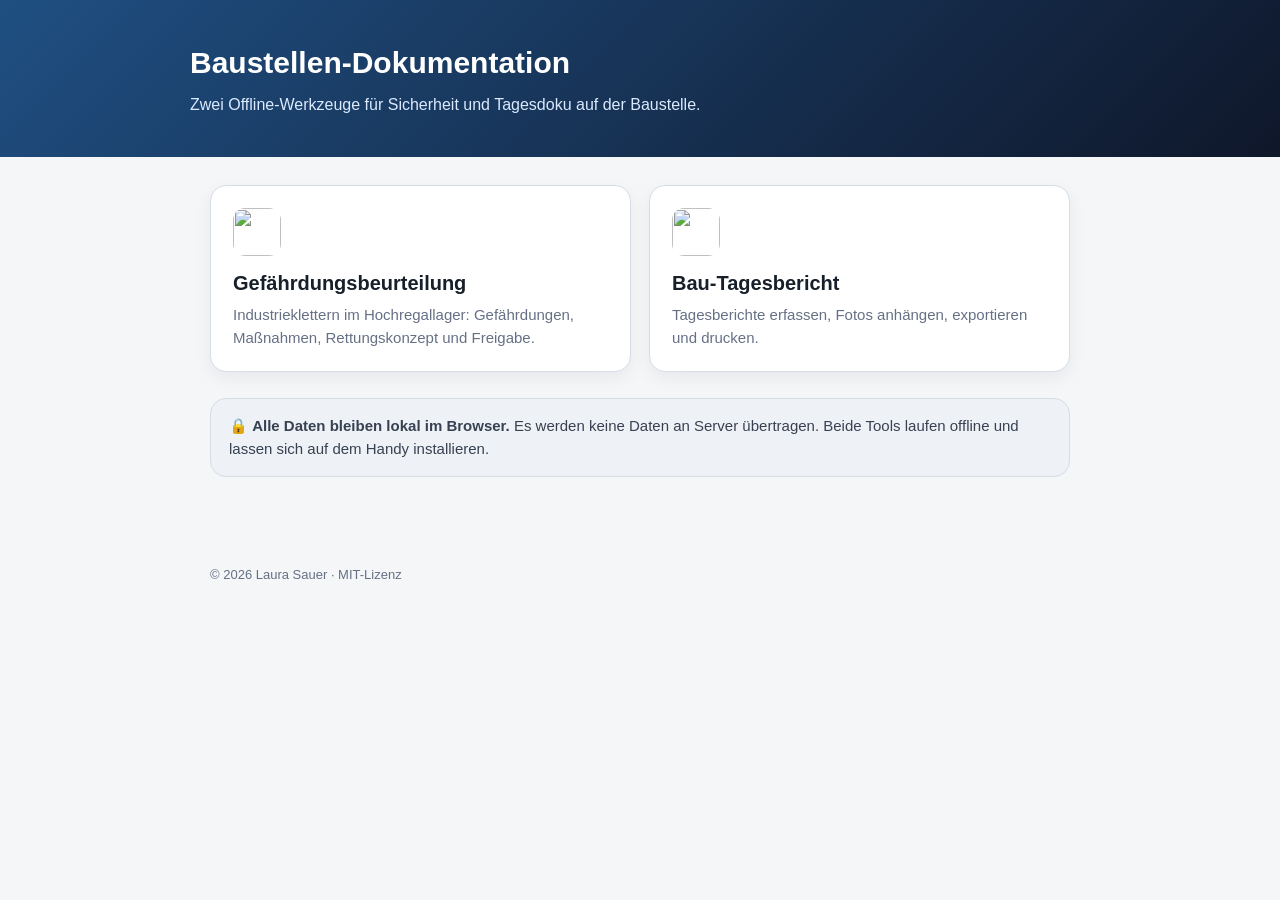
==== index.html @ 74209b39 "Struktur aufraeumen & Projektdoku - Ordner in Soll-Struktur (gefaehrdungsbeurteilung/, tagesbericht/" ====
<!doctype html>
<html lang="de">
<head>
  <meta charset="utf-8" />
  <meta name="viewport" content="width=device-width, initial-scale=1" />
  <title>Baustellen-Dokumentation</title>
  <meta name="description" content="Offline-Tools für die Baustelle: Gefährdungsbeurteilung und Bau-Tagesbericht. Alle Daten bleiben lokal im Browser." />
  <link rel="manifest" href="manifest.webmanifest" />
  <meta name="theme-color" content="#1f4f82" />
  <link rel="icon" href="icons/icon.svg" type="image/svg+xml" />
  <link rel="apple-touch-icon" href="icons/icon.svg" />
  <style>
    :root{
      --bg:#f4f6f8; --card:#fff; --text:#17202a; --muted:#667085; --line:#d7dde5;
      --primary:#1f4f82; --accent:#1f6feb; --radius:16px;
    }
    *{box-sizing:border-box}
    body{margin:0;font-family:Arial,Helvetica,sans-serif;background:var(--bg);color:var(--text);line-height:1.5}
    header{background:linear-gradient(135deg,var(--primary),#0f172a);color:#fff;padding:40px 20px}
    .wrap{max-width:900px;margin:0 auto}
    header h1{margin:0 0 8px;font-size:30px}
    header p{margin:0;color:#dbeafe}
    main{max-width:900px;margin:28px auto;padding:0 20px 60px}
    .tools{display:grid;grid-template-columns:repeat(2,1fr);gap:18px}
    .tool{display:block;background:var(--card);border:1px solid var(--line);border-radius:var(--radius);
      box-shadow:0 6px 18px rgba(15,23,42,.06);padding:22px;text-decoration:none;color:inherit;transition:transform .12s,box-shadow .12s}
    .tool:hover{transform:translateY(-2px);box-shadow:0 10px 26px rgba(15,23,42,.12)}
    .tool .badge{display:inline-block;width:48px;height:48px;border-radius:12px;margin-bottom:12px}
    .tool h2{margin:0 0 6px;font-size:20px}
    .tool p{margin:0;color:var(--muted);font-size:15px}
    .note{margin-top:26px;background:#eef2f7;border:1px solid var(--line);border-radius:var(--radius);padding:16px 18px;color:#374151;font-size:15px}
    footer{max-width:900px;margin:0 auto;padding:0 20px 40px;color:var(--muted);font-size:13px}
    @media(max-width:680px){.tools{grid-template-columns:1fr}}
  </style>
</head>
<body>
  <header>
    <div class="wrap">
      <h1>Baustellen-Dokumentation</h1>
      <p>Zwei Offline-Werkzeuge für Sicherheit und Tagesdoku auf der Baustelle.</p>
    </div>
  </header>

  <main>
    <div class="tools">
      <a class="tool" href="gefaehrdungsbeurteilung/">
        <img class="badge" src="gefaehrdungsbeurteilung/icons/icon.svg" alt="" />
        <h2>Gefährdungsbeurteilung</h2>
        <p>Industrieklettern im Hochregallager: Gefährdungen, Maßnahmen, Rettungskonzept und Freigabe.</p>
      </a>
      <a class="tool" href="tagesbericht/">
        <img class="badge" src="tagesbericht/icons/icon.svg" alt="" />
        <h2>Bau-Tagesbericht</h2>
        <p>Tagesberichte erfassen, Fotos anhängen, exportieren und drucken.</p>
      </a>
    </div>

    <div class="note">
      🔒 <strong>Alle Daten bleiben lokal im Browser.</strong> Es werden keine Daten an Server
      übertragen. Beide Tools laufen offline und lassen sich auf dem Handy installieren.
    </div>
  </main>

  <footer>© 2026 Laura Sauer · MIT-Lizenz</footer>

  <script>
    // Service Worker registrieren (relativer Pfad → funktioniert auch unter /baustellen-doku/).
    if ('serviceWorker' in navigator) {
      window.addEventListener('load', () => {
        navigator.serviceWorker.register('sw.js').catch(err => console.warn('SW-Registrierung fehlgeschlagen:', err));
      });
    }
  </script>
</body>
</html>
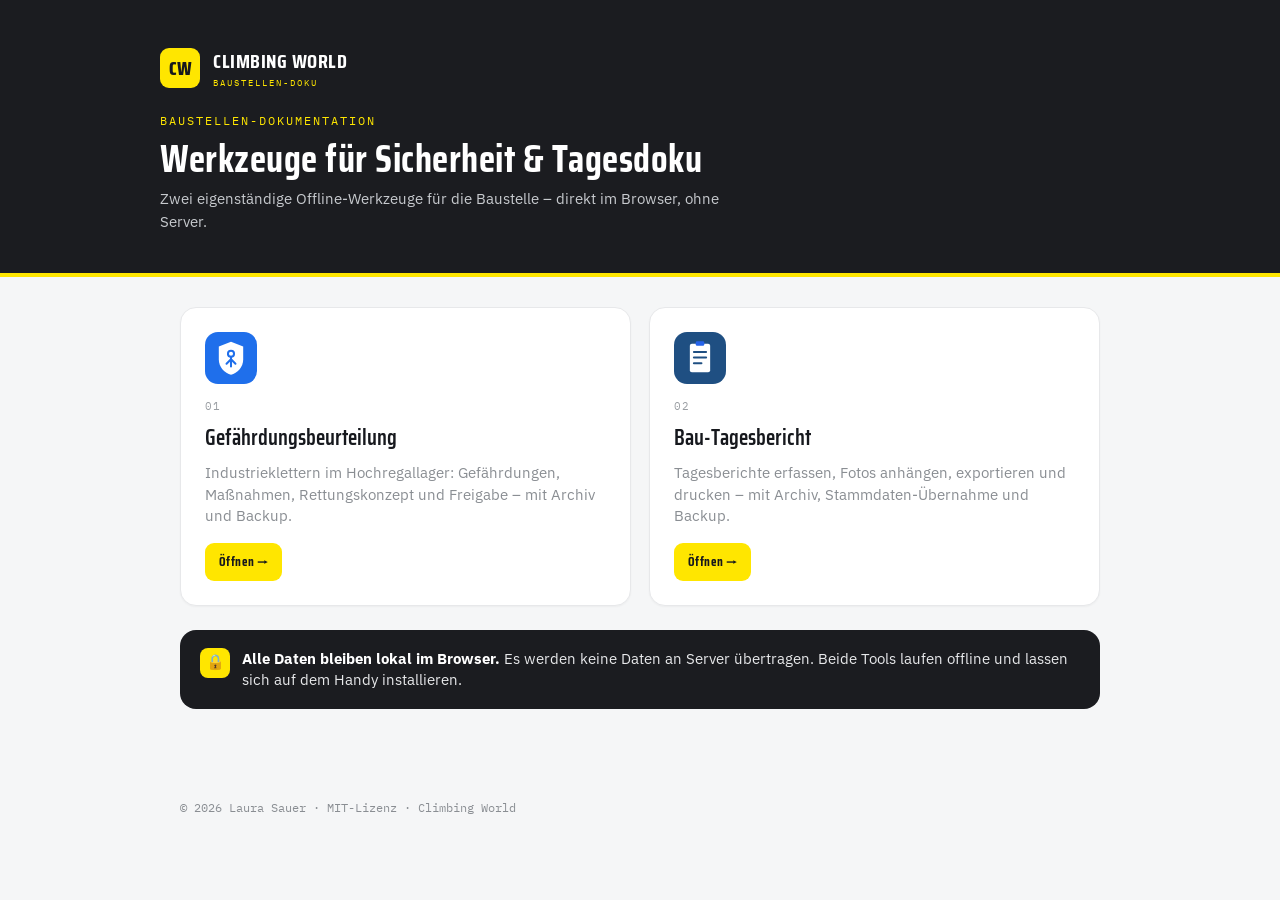
==== commit 046849d3: "Redesign Landingpage im Werkstatt-Stil - Dunkler Header mit gelbem Akzentbalken, CLIMBING-WORLD-Mark" ====
--- a/index.html
+++ b/index.html
@@ -3,41 +3,61 @@
 <head>
   <meta charset="utf-8" />
   <meta name="viewport" content="width=device-width, initial-scale=1" />
-  <title>Baustellen-Dokumentation</title>
+  <title>Climbing World · Baustellen-Dokumentation</title>
   <meta name="description" content="Offline-Tools für die Baustelle: Gefährdungsbeurteilung und Bau-Tagesbericht. Alle Daten bleiben lokal im Browser." />
   <link rel="manifest" href="manifest.webmanifest" />
-  <meta name="theme-color" content="#1f4f82" />
+  <meta name="theme-color" content="#1b1c20" />
   <link rel="icon" href="icons/icon.svg" type="image/svg+xml" />
   <link rel="apple-touch-icon" href="icons/icon.svg" />
+  <link rel="preconnect" href="https://fonts.googleapis.com">
+  <link rel="preconnect" href="https://fonts.gstatic.com" crossorigin>
+  <link href="https://fonts.googleapis.com/css2?family=Saira+Condensed:wght@500;600;700;800&family=IBM+Plex+Sans:wght@400;500;600;700&family=IBM+Plex+Mono:wght@400;500;600&display=swap" rel="stylesheet">
   <style>
     :root{
-      --bg:#f4f6f8; --card:#fff; --text:#17202a; --muted:#667085; --line:#d7dde5;
-      --primary:#1f4f82; --accent:#1f6feb; --radius:16px;
+      --bg:#f5f6f7; --card:#fff; --line:#e7e8ea; --line2:#e0e1e4;
+      --ink:#16181d; --muted:#8a8e93; --muted2:#9a9ea3;
+      --accent:#FFE600; --dark:#1b1c20; --dark2:#26272c;
+      --mono:'IBM Plex Mono',ui-monospace,monospace;
+      --head:'Saira Condensed','Arial Narrow',system-ui,sans-serif;
+      --sans:'IBM Plex Sans',system-ui,-apple-system,'Segoe UI',sans-serif;
     }
     *{box-sizing:border-box}
-    body{margin:0;font-family:Arial,Helvetica,sans-serif;background:var(--bg);color:var(--text);line-height:1.5}
-    header{background:linear-gradient(135deg,var(--primary),#0f172a);color:#fff;padding:40px 20px}
-    .wrap{max-width:900px;margin:0 auto}
-    header h1{margin:0 0 8px;font-size:30px}
-    header p{margin:0;color:#dbeafe}
-    main{max-width:900px;margin:28px auto;padding:0 20px 60px}
+    body{margin:0;font-family:var(--sans);background:var(--bg);color:var(--ink);line-height:1.5;-webkit-font-smoothing:antialiased}
+    header{background:var(--dark);color:#fff;padding:46px 20px 40px;border-bottom:4px solid var(--accent)}
+    .wrap{max-width:960px;margin:0 auto}
+    .brandline{display:flex;align-items:center;gap:13px;margin-bottom:22px}
+    .brandline .badge{width:40px;height:40px;background:var(--accent);border-radius:9px;display:flex;align-items:center;justify-content:center;font-family:var(--head);font-weight:800;font-size:19px;color:var(--ink)}
+    .brandline .bn{font-family:var(--head);font-weight:700;font-size:20px;letter-spacing:.5px}
+    .brandline .bl{font-family:var(--mono);font-size:9px;letter-spacing:2px;color:var(--accent)}
+    .kicker{font-family:var(--mono);font-size:12px;letter-spacing:2px;text-transform:uppercase;color:var(--accent);margin-bottom:10px}
+    header h1{margin:0 0 10px;font-family:var(--head);font-weight:700;font-size:38px;line-height:1.02;letter-spacing:.5px}
+    header p{margin:0;color:#c7cace;max-width:560px;font-size:15px}
+    main{max-width:960px;margin:30px auto;padding:0 20px 60px}
     .tools{display:grid;grid-template-columns:repeat(2,1fr);gap:18px}
-    .tool{display:block;background:var(--card);border:1px solid var(--line);border-radius:var(--radius);
-      box-shadow:0 6px 18px rgba(15,23,42,.06);padding:22px;text-decoration:none;color:inherit;transition:transform .12s,box-shadow .12s}
-    .tool:hover{transform:translateY(-2px);box-shadow:0 10px 26px rgba(15,23,42,.12)}
-    .tool .badge{display:inline-block;width:48px;height:48px;border-radius:12px;margin-bottom:12px}
-    .tool h2{margin:0 0 6px;font-size:20px}
-    .tool p{margin:0;color:var(--muted);font-size:15px}
-    .note{margin-top:26px;background:#eef2f7;border:1px solid var(--line);border-radius:var(--radius);padding:16px 18px;color:#374151;font-size:15px}
-    footer{max-width:900px;margin:0 auto;padding:0 20px 40px;color:var(--muted);font-size:13px}
-    @media(max-width:680px){.tools{grid-template-columns:1fr}}
+    .tool{display:flex;flex-direction:column;background:var(--card);border:1px solid var(--line);border-radius:16px;box-shadow:0 1px 2px rgba(16,18,25,.04);padding:24px;text-decoration:none;color:inherit;transition:transform .12s,box-shadow .12s,border-color .12s}
+    .tool:hover{transform:translateY(-2px);box-shadow:0 16px 34px -22px rgba(15,18,25,.5);border-color:var(--accent)}
+    .tool .badge{width:52px;height:52px;border-radius:13px;margin-bottom:14px;display:block}
+    .tool .no{font-family:var(--mono);font-size:11px;letter-spacing:1px;color:var(--muted2);margin-bottom:6px}
+    .tool h2{margin:0 0 8px;font-family:var(--head);font-weight:600;font-size:22px}
+    .tool p{margin:0 0 16px;color:var(--muted);font-size:14.5px;flex:1}
+    .tool .go{display:inline-flex;align-items:center;gap:8px;align-self:flex-start;background:var(--accent);color:var(--ink);font-family:var(--head);font-weight:700;font-size:13px;letter-spacing:.4px;padding:9px 14px;border-radius:9px}
+    .note{margin-top:24px;background:var(--dark);color:#e7e8ea;border-radius:16px;padding:18px 20px;font-size:14.5px;display:flex;gap:12px;align-items:flex-start}
+    .note .lock{width:30px;height:30px;flex-shrink:0;background:var(--accent);border-radius:8px;display:flex;align-items:center;justify-content:center;font-size:15px}
+    .note strong{color:#fff}
+    footer{max-width:960px;margin:0 auto;padding:0 20px 40px;color:var(--muted);font-family:var(--mono);font-size:12px}
+    @media(max-width:680px){.tools{grid-template-columns:1fr}header h1{font-size:30px}}
   </style>
 </head>
 <body>
   <header>
     <div class="wrap">
-      <h1>Baustellen-Dokumentation</h1>
-      <p>Zwei Offline-Werkzeuge für Sicherheit und Tagesdoku auf der Baustelle.</p>
+      <div class="brandline">
+        <div class="badge">CW</div>
+        <div><div class="bn">CLIMBING WORLD</div><div class="bl">BAUSTELLEN-DOKU</div></div>
+      </div>
+      <div class="kicker">Baustellen-Dokumentation</div>
+      <h1>Werkzeuge für Sicherheit &amp; Tagesdoku</h1>
+      <p>Zwei eigenständige Offline-Werkzeuge für die Baustelle – direkt im Browser, ohne Server.</p>
     </div>
   </header>
 
@@ -45,23 +65,28 @@
     <div class="tools">
       <a class="tool" href="gefaehrdungsbeurteilung/">
         <img class="badge" src="gefaehrdungsbeurteilung/icons/icon.svg" alt="" />
+        <div class="no">01</div>
         <h2>Gefährdungsbeurteilung</h2>
-        <p>Industrieklettern im Hochregallager: Gefährdungen, Maßnahmen, Rettungskonzept und Freigabe.</p>
+        <p>Industrieklettern im Hochregallager: Gefährdungen, Maßnahmen, Rettungskonzept und Freigabe – mit Archiv und Backup.</p>
+        <span class="go">Öffnen →</span>
       </a>
       <a class="tool" href="tagesbericht/">
         <img class="badge" src="tagesbericht/icons/icon.svg" alt="" />
+        <div class="no">02</div>
         <h2>Bau-Tagesbericht</h2>
-        <p>Tagesberichte erfassen, Fotos anhängen, exportieren und drucken.</p>
+        <p>Tagesberichte erfassen, Fotos anhängen, exportieren und drucken – mit Archiv, Stammdaten-Übernahme und Backup.</p>
+        <span class="go">Öffnen →</span>
       </a>
     </div>
 
     <div class="note">
-      🔒 <strong>Alle Daten bleiben lokal im Browser.</strong> Es werden keine Daten an Server
-      übertragen. Beide Tools laufen offline und lassen sich auf dem Handy installieren.
+      <span class="lock">🔒</span>
+      <div><strong>Alle Daten bleiben lokal im Browser.</strong> Es werden keine Daten an Server übertragen.
+      Beide Tools laufen offline und lassen sich auf dem Handy installieren.</div>
     </div>
   </main>
 
-  <footer>© 2026 Laura Sauer · MIT-Lizenz</footer>
+  <footer>© 2026 Laura Sauer · MIT-Lizenz · Climbing World</footer>
 
   <script>
     // Service Worker registrieren (relativer Pfad → funktioniert auch unter /baustellen-doku/).
